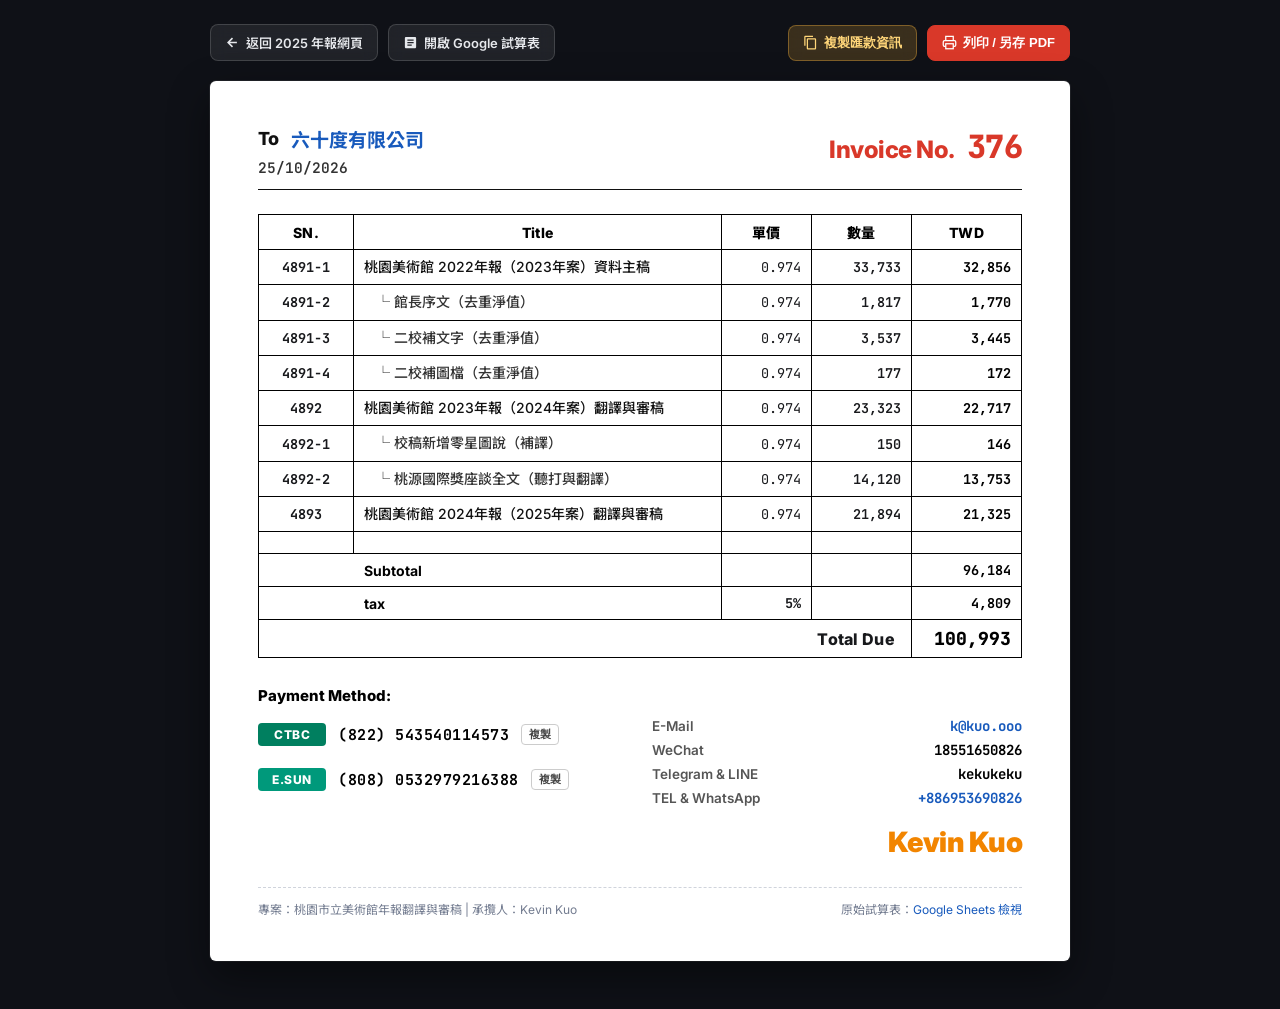
==== quotation.html @ 6e704d07 "Add invoice / quotation page (Invoice No. 376) for 60-degree Co." ====
<!DOCTYPE html>
<html lang="zh-Hant">
<head>
  <meta charset="UTF-8">
  <meta name="viewport" content="width=device-width, initial-scale=1.0">
  <title>請款單 Invoice No. 376 | 六十度有限公司 - 桃園市立美術館年報專案</title>
  <link rel="preconnect" href="https://fonts.googleapis.com">
  <link rel="preconnect" href="https://fonts.gstatic.com" crossorigin>
  <link href="https://fonts.googleapis.com/css2?family=Inter:wght@400;500;600;700;800&family=Noto+Sans+TC:wght@400;500;700&family=JetBrains+Mono:wght@500;600;700&display=swap" rel="stylesheet">
  <style>
    :root {
      --bg-page: #0f1117;
      --paper-bg: #ffffff;
      --text-main: #18191c;
      --text-secondary: #4b5262;
      --text-muted: #737c90;
      --border-color: #000000;
      --border-subtle: #e2e5eb;
      --accent-red: #d93829;
      --accent-gold: #e5a93b;
      --ctbc-green: #007f5f;
      --esun-green: #00997b;
      --kevin-orange: #f28500;
      --shadow-sheet: 0 16px 40px rgba(0, 0, 0, 0.45), 0 0 0 1px rgba(255, 255, 255, 0.08);
      --radius-sm: 4px;
      --radius-md: 8px;
    }

    * {
      box-sizing: border-box;
      margin: 0;
      padding: 0;
    }

    body {
      background-color: var(--bg-page);
      color: var(--text-main);
      font-family: "Inter", "Noto Sans TC", -apple-system, BlinkMacSystemFont, "Segoe UI", sans-serif;
      min-height: 100vh;
      display: flex;
      flex-direction: column;
      align-items: center;
      padding: 24px 16px 48px;
      -webkit-font-smoothing: antialiased;
    }

    /* Top Utility Bar (Screen only) */
    .top-actions {
      width: 100%;
      max-width: 860px;
      display: flex;
      align-items: center;
      justify-content: space-between;
      gap: 12px;
      margin-bottom: 20px;
      flex-wrap: wrap;
    }

    .top-actions-left, .top-actions-right {
      display: flex;
      align-items: center;
      gap: 10px;
      flex-wrap: wrap;
    }

    .btn-action {
      display: inline-flex;
      align-items: center;
      gap: 6px;
      padding: 8px 14px;
      border-radius: var(--radius-md);
      font-size: 13px;
      font-weight: 600;
      text-decoration: none;
      cursor: pointer;
      transition: all 0.2s ease;
      border: 1px solid rgba(255, 255, 255, 0.15);
      background: rgba(255, 255, 255, 0.08);
      color: #e6e8ec;
      backdrop-filter: blur(8px);
    }

    .btn-action:hover {
      background: rgba(255, 255, 255, 0.16);
      color: #ffffff;
      transform: translateY(-1px);
    }

    .btn-action.btn-primary {
      background: var(--accent-red);
      color: #ffffff;
      border-color: var(--accent-red);
    }

    .btn-action.btn-primary:hover {
      background: #c52d1f;
      border-color: #c52d1f;
    }

    .btn-action.btn-gold {
      background: rgba(229, 169, 59, 0.2);
      color: #ffd679;
      border-color: rgba(229, 169, 59, 0.4);
    }

    .btn-action.btn-gold:hover {
      background: var(--accent-gold);
      color: #000;
    }

    /* Paper Container */
    .invoice-sheet {
      width: 100%;
      max-width: 860px;
      background: var(--paper-bg);
      border-radius: 6px;
      box-shadow: var(--shadow-sheet);
      padding: 44px 48px;
      position: relative;
    }

    /* Header Info */
    .sheet-header {
      display: flex;
      justify-content: space-between;
      align-items: flex-start;
      margin-bottom: 24px;
      padding-bottom: 12px;
      border-bottom: 1px solid #111;
    }

    .recipient-block {
      display: flex;
      flex-direction: column;
      gap: 6px;
    }

    .recipient-to {
      font-size: 18px;
      font-weight: 800;
      color: #111;
      display: flex;
      align-items: center;
      gap: 12px;
    }

    .recipient-name {
      color: #185abc;
      font-weight: 700;
      font-size: 19px;
    }

    .invoice-date {
      font-size: 14.5px;
      font-weight: 600;
      color: #333;
      font-family: "JetBrains Mono", monospace;
    }

    .invoice-number-block {
      text-align: right;
      display: flex;
      align-items: baseline;
      justify-content: flex-end;
      gap: 12px;
    }

    .invoice-label {
      font-size: 24px;
      font-weight: 800;
      color: var(--accent-red);
      letter-spacing: -0.5px;
    }

    .invoice-no {
      font-size: 32px;
      font-weight: 900;
      color: var(--accent-red);
      font-family: "JetBrains Mono", monospace;
      letter-spacing: -0.5px;
    }

    /* Main Grid Table */
    .invoice-table-wrapper {
      width: 100%;
      overflow-x: auto;
      margin-bottom: 28px;
    }

    .invoice-table {
      width: 100%;
      border-collapse: collapse;
      font-size: 14px;
      table-layout: fixed;
    }

    .invoice-table col.col-sn { width: 95px; }
    .invoice-table col.col-title { width: auto; }
    .invoice-table col.col-unit { width: 90px; }
    .invoice-table col.col-qty { width: 100px; }
    .invoice-table col.col-amount { width: 110px; }

    .invoice-table th, .invoice-table td {
      border: 1px solid #000;
      padding: 7px 10px;
      vertical-align: middle;
    }

    .invoice-table th {
      background: #ffffff;
      font-weight: 800;
      color: #000;
      text-align: center;
      font-size: 14px;
      letter-spacing: 0.2px;
    }

    .invoice-table th.th-title {
      text-align: center;
    }

    .invoice-table td.td-sn {
      font-family: "JetBrains Mono", monospace;
      font-weight: 700;
      font-size: 13.5px;
      text-align: center;
    }

    .invoice-table td.td-title {
      font-weight: 500;
      color: #111;
      text-align: left;
      line-height: 1.45;
    }

    .invoice-table td.td-subitem {
      padding-left: 22px;
      color: #333;
    }

    .invoice-table td.td-unit,
    .invoice-table td.td-qty,
    .invoice-table td.td-amount {
      text-align: right;
      font-family: "JetBrains Mono", monospace;
      font-size: 13.5px;
    }

    .invoice-table td.td-qty {
      font-weight: 600;
    }

    .invoice-table td.td-amount {
      font-weight: 700;
      color: #000;
    }

    /* Summary Totals */
    .invoice-table tr.row-empty td {
      border: 1px solid #000;
      height: 22px;
    }

    .invoice-table tr.row-summary td {
      font-weight: 700;
    }

    .invoice-table tr.row-summary td.td-label {
      font-weight: 700;
      color: #000;
    }

    .invoice-table tr.row-total td {
      font-size: 16px;
      font-weight: 800;
    }

    .invoice-table tr.row-total td.td-total-amount {
      font-size: 18px;
      font-weight: 900;
      color: #000;
    }

    /* Payment & Contact Section */
    .payment-section {
      margin-top: 10px;
    }

    .payment-title {
      font-size: 15px;
      font-weight: 800;
      color: #000;
      margin-bottom: 12px;
    }

    .payment-grid {
      display: grid;
      grid-template-columns: 1fr 1fr;
      gap: 24px;
    }

    /* Bank Accounts */
    .bank-list {
      display: flex;
      flex-direction: column;
      gap: 10px;
    }

    .bank-card {
      display: flex;
      align-items: center;
      gap: 12px;
      padding: 6px 0;
    }

    .bank-badge {
      display: inline-flex;
      align-items: center;
      justify-content: center;
      padding: 4px 10px;
      border-radius: var(--radius-sm);
      font-size: 12px;
      font-weight: 800;
      letter-spacing: 0.5px;
      color: #fff;
      min-width: 68px;
    }

    .badge-ctbc {
      background-color: var(--ctbc-green);
    }

    .badge-esun {
      background-color: var(--esun-green);
    }

    .bank-account-num {
      font-family: "JetBrains Mono", monospace;
      font-size: 15px;
      font-weight: 700;
      color: #000;
      letter-spacing: 0.5px;
    }

    .btn-copy-account {
      background: none;
      border: 1px solid #ccc;
      border-radius: var(--radius-sm);
      padding: 2px 7px;
      font-size: 11px;
      font-weight: 600;
      cursor: pointer;
      color: #444;
      transition: all 0.15s;
    }

    .btn-copy-account:hover {
      background: #f0f0f0;
      border-color: #888;
      color: #000;
    }

    /* Contact Details */
    .contact-list {
      display: flex;
      flex-direction: column;
      gap: 6px;
      font-size: 14px;
    }

    .contact-row {
      display: flex;
      align-items: center;
      justify-content: space-between;
      gap: 12px;
    }

    .contact-label {
      color: #555;
      font-weight: 600;
      font-size: 13.5px;
      min-width: 120px;
    }

    .contact-value {
      font-family: "JetBrains Mono", monospace;
      font-weight: 700;
      color: #000;
      font-size: 14px;
      text-align: right;
    }

    .contact-value a {
      color: #185abc;
      text-decoration: none;
    }

    .contact-value a:hover {
      text-decoration: underline;
    }

    /* Signature Block */
    .signature-row {
      margin-top: 18px;
      display: flex;
      justify-content: flex-end;
      align-items: center;
    }

    .signature-name {
      font-size: 28px;
      font-weight: 900;
      color: var(--kevin-orange);
      letter-spacing: -0.5px;
      font-family: "Inter", sans-serif;
    }

    /* Footer Note */
    .sheet-footer-note {
      margin-top: 28px;
      padding-top: 12px;
      border-top: 1px dashed #d0d4dc;
      font-size: 12px;
      color: var(--text-muted);
      display: flex;
      justify-content: space-between;
      align-items: center;
      flex-wrap: wrap;
      gap: 8px;
    }

    .sheet-footer-note a {
      color: #185abc;
      text-decoration: none;
    }

    .sheet-footer-note a:hover {
      text-decoration: underline;
    }

    /* Toast Notification */
    .toast-msg {
      position: fixed;
      bottom: 24px;
      left: 50%;
      transform: translateX(-50%) translateY(30px);
      background: rgba(18, 19, 24, 0.95);
      border: 1px solid rgba(229, 169, 59, 0.6);
      color: #ffffff;
      padding: 10px 20px;
      border-radius: 30px;
      font-size: 13px;
      font-weight: 600;
      box-shadow: 0 10px 25px rgba(0, 0, 0, 0.4);
      opacity: 0;
      pointer-events: none;
      transition: all 0.25s cubic-bezier(0.16, 1, 0.3, 1);
      z-index: 999;
      display: flex;
      align-items: center;
      gap: 8px;
    }

    .toast-msg.show {
      opacity: 1;
      transform: translateX(-50%) translateY(0);
    }

    /* Print Styles */
    @media print {
      @page {
        size: A4 portrait;
        margin: 12mm 14mm;
      }

      body {
        background: #ffffff !important;
        padding: 0 !important;
        color: #000000 !important;
      }

      .top-actions, .btn-copy-account, .toast-msg, .sheet-footer-note {
        display: none !important;
      }

      .invoice-sheet {
        box-shadow: none !important;
        padding: 0 !important;
        max-width: 100% !important;
        border-radius: 0 !important;
      }

      .bank-badge {
        -webkit-print-color-adjust: exact !important;
        print-color-adjust: exact !important;
      }

      .invoice-label, .invoice-no {
        -webkit-print-color-adjust: exact !important;
        print-color-adjust: exact !important;
      }

      .signature-name {
        -webkit-print-color-adjust: exact !important;
        print-color-adjust: exact !important;
      }
    }

    /* Responsive Mobile Styles */
    @media (max-width: 768px) {
      .invoice-sheet {
        padding: 24px 18px;
      }

      .sheet-header {
        flex-direction: column;
        gap: 14px;
      }

      .invoice-number-block {
        justify-content: flex-start;
      }

      .payment-grid {
        grid-template-columns: 1fr;
        gap: 18px;
      }

      .contact-row {
        justify-content: space-between;
      }

      .invoice-table col.col-sn { width: 75px; }
      .invoice-table col.col-unit { width: 70px; }
      .invoice-table col.col-qty { width: 80px; }
      .invoice-table col.col-amount { width: 85px; }
      .invoice-table { font-size: 12.5px; }
      .invoice-table td.td-sn,
      .invoice-table td.td-unit,
      .invoice-table td.td-qty,
      .invoice-table td.td-amount { font-size: 12px; }
    }
  </style>
</head>
<body>

  <!-- Top Utilities Bar -->
  <aside class="top-actions">
    <div class="top-actions-left">
      <a href="/2025/" class="btn-action">
        <svg width="15" height="15" viewBox="0 0 24 24" fill="none" stroke="currentColor" stroke-width="2.5"><path d="M19 12H5M12 19l-7-7 7-7"/></svg>
        返回 2025 年報網頁
      </a>
      <a href="https://docs.google.com/spreadsheets/d/1zz-hz2Ow2sRzkohYE0RKd2f8liu4B9ajY5R7YrhOZS8/edit?usp=sharing" target="_blank" rel="noopener noreferrer" class="btn-action">
        <svg width="15" height="15" viewBox="0 0 24 24" fill="currentColor"><path d="M19 3H5c-1.1 0-2 .9-2 2v14c0 1.1.9 2 2 2h14c1.1 0 2-.9 2-2V5c0-1.1-.9-2-2-2zm-5 14H7v-2h7v2zm3-4H7v-2h10v2zm0-4H7V7h10v2z"/></svg>
        開啟 Google 試算表
      </a>
    </div>
    <div class="top-actions-right">
      <button class="btn-action btn-gold" id="btnCopyBankAll">
        <svg width="15" height="15" viewBox="0 0 24 24" fill="currentColor"><path d="M16 1H4c-1.1 0-2 .9-2 2v14h2V3h12V1zm3 4H8c-1.1 0-2 .9-2 2v14c0 1.1.9 2 2 2h11c1.1 0 2-.9 2-2V7c0-1.1-.9-2-2-2zm0 16H8V7h11v14z"/></svg>
        複製匯款資訊
      </button>
      <button class="btn-action btn-primary" onclick="window.print()">
        <svg width="15" height="15" viewBox="0 0 24 24" fill="none" stroke="currentColor" stroke-width="2"><path d="M6 9V2h12v7M6 18H4a2 2 0 01-2-2v-5a2 2 0 012-2h16a2 2 0 012 2v5a2 2 0 01-2 2h-2"/><rect x="6" y="14" width="12" height="8"/></svg>
        列印 / 另存 PDF
      </button>
    </div>
  </aside>

  <!-- Printable Invoice Paper Sheet -->
  <main class="invoice-sheet" id="invoiceSheet">
    <!-- Header -->
    <header class="sheet-header">
      <div class="recipient-block">
        <div class="recipient-to">
          <span>To</span>
          <span class="recipient-name">六十度有限公司</span>
        </div>
        <div class="invoice-date">25/10/2026</div>
      </div>
      <div class="invoice-number-block">
        <span class="invoice-label">Invoice No.</span>
        <span class="invoice-no">376</span>
      </div>
    </header>

    <!-- Detailed Invoice Items Table -->
    <div class="invoice-table-wrapper">
      <table class="invoice-table">
        <colgroup>
          <col class="col-sn">
          <col class="col-title">
          <col class="col-unit">
          <col class="col-qty">
          <col class="col-amount">
        </colgroup>
        <thead>
          <tr>
            <th>SN.</th>
            <th class="th-title">Title</th>
            <th>單價</th>
            <th>數量</th>
            <th>TWD</th>
          </tr>
        </thead>
        <tbody>
          <tr>
            <td class="td-sn">4891-1</td>
            <td class="td-title">桃園美術館 2022年報（2023年案）資料主稿</td>
            <td class="td-unit">0.974</td>
            <td class="td-qty">33,733</td>
            <td class="td-amount">32,856</td>
          </tr>
          <tr>
            <td class="td-sn">4891-2</td>
            <td class="td-title td-subitem">└ 館長序文（去重淨值）</td>
            <td class="td-unit">0.974</td>
            <td class="td-qty">1,817</td>
            <td class="td-amount">1,770</td>
          </tr>
          <tr>
            <td class="td-sn">4891-3</td>
            <td class="td-title td-subitem">└ 二校補文字（去重淨值）</td>
            <td class="td-unit">0.974</td>
            <td class="td-qty">3,537</td>
            <td class="td-amount">3,445</td>
          </tr>
          <tr>
            <td class="td-sn">4891-4</td>
            <td class="td-title td-subitem">└ 二校補圖檔（去重淨值）</td>
            <td class="td-unit">0.974</td>
            <td class="td-qty">177</td>
            <td class="td-amount">172</td>
          </tr>
          <tr>
            <td class="td-sn">4892</td>
            <td class="td-title">桃園美術館 2023年報（2024年案）翻譯與審稿</td>
            <td class="td-unit">0.974</td>
            <td class="td-qty">23,323</td>
            <td class="td-amount">22,717</td>
          </tr>
          <tr>
            <td class="td-sn">4892-1</td>
            <td class="td-title td-subitem">└ 校稿新增零星圖說（補譯）</td>
            <td class="td-unit">0.974</td>
            <td class="td-qty">150</td>
            <td class="td-amount">146</td>
          </tr>
          <tr>
            <td class="td-sn">4892-2</td>
            <td class="td-title td-subitem">└ 桃源國際獎座談全文（聽打與翻譯）</td>
            <td class="td-unit">0.974</td>
            <td class="td-qty">14,120</td>
            <td class="td-amount">13,753</td>
          </tr>
          <tr>
            <td class="td-sn">4893</td>
            <td class="td-title">桃園美術館 2024年報（2025年案）翻譯與審稿</td>
            <td class="td-unit">0.974</td>
            <td class="td-qty">21,894</td>
            <td class="td-amount">21,325</td>
          </tr>
          <!-- Empty separator row -->
          <tr class="row-empty">
            <td></td>
            <td></td>
            <td></td>
            <td></td>
            <td></td>
          </tr>
          <!-- Subtotal -->
          <tr class="row-summary">
            <td style="border-right: none;"></td>
            <td class="td-label" style="border-left: none;">Subtotal</td>
            <td></td>
            <td></td>
            <td class="td-amount">96,184</td>
          </tr>
          <!-- Tax 5% -->
          <tr class="row-summary">
            <td style="border-right: none;"></td>
            <td class="td-label" style="border-left: none;">tax</td>
            <td class="td-unit">5%</td>
            <td></td>
            <td class="td-amount">4,809</td>
          </tr>
          <!-- Total Due -->
          <tr class="row-summary row-total">
            <td colspan="4" style="text-align: right; padding-right: 16px; font-weight: 800; letter-spacing: 0.3px;">Total Due</td>
            <td class="td-amount td-total-amount">100,993</td>
          </tr>
        </tbody>
      </table>
    </div>

    <!-- Payment & Contact Information -->
    <section class="payment-section">
      <h3 class="payment-title">Payment Method:</h3>
      
      <div class="payment-grid">
        <!-- Bank Accounts (Left Column) -->
        <div class="bank-list">
          <div class="bank-card">
            <span class="bank-badge badge-ctbc">CTBC</span>
            <span class="bank-account-num">(822) 543540114573</span>
            <button class="btn-copy-account" data-copy="822543540114573" data-label="中國信託帳號">複製</button>
          </div>
          <div class="bank-card">
            <span class="bank-badge badge-esun">E.SUN</span>
            <span class="bank-account-num">(808) 0532979216388</span>
            <button class="btn-copy-account" data-copy="8080532979216388" data-label="玉山銀行帳號">複製</button>
          </div>
        </div>

        <!-- Contact Info (Right Column) -->
        <div class="contact-list">
          <div class="contact-row">
            <span class="contact-label">E-Mail</span>
            <span class="contact-value"><a href="mailto:k@kuo.ooo">k@kuo.ooo</a></span>
          </div>
          <div class="contact-row">
            <span class="contact-label">WeChat</span>
            <span class="contact-value">18551650826</span>
          </div>
          <div class="contact-row">
            <span class="contact-label">Telegram &amp; LINE</span>
            <span class="contact-value">kekukeku</span>
          </div>
          <div class="contact-row">
            <span class="contact-label">TEL &amp; WhatsApp</span>
            <span class="contact-value"><a href="tel:+886953690826">+886953690826</a></span>
          </div>
        </div>
      </div>

      <!-- Signature -->
      <div class="signature-row">
        <div class="signature-name">Kevin Kuo</div>
      </div>
    </section>

    <!-- Footer metadata -->
    <footer class="sheet-footer-note">
      <div>專案：桃園市立美術館年報翻譯與審稿 | 承攬人：Kevin Kuo</div>
      <div>原始試算表：<a href="https://docs.google.com/spreadsheets/d/1zz-hz2Ow2sRzkohYE0RKd2f8liu4B9ajY5R7YrhOZS8/edit?usp=sharing" target="_blank" rel="noopener noreferrer">Google Sheets 檢視</a></div>
    </footer>
  </main>

  <!-- Toast Notification -->
  <div class="toast-msg" id="toast">✅ 已複製到剪貼簿</div>

  <script>
    // Copy buttons
    const toast = document.getElementById('toast');
    let toastTimer = null;

    function showToast(msg) {
      toast.textContent = msg;
      toast.classList.add('show');
      clearTimeout(toastTimer);
      toastTimer = setTimeout(() => {
        toast.classList.remove('show');
      }, 2500);
    }

    function copyToClipboard(text, successMsg) {
      if (navigator.clipboard && navigator.clipboard.writeText) {
        navigator.clipboard.writeText(text).then(() => {
          showToast(successMsg);
        }).catch(() => {
          fallbackCopy(text, successMsg);
        });
      } else {
        fallbackCopy(text, successMsg);
      }
    }

    function fallbackCopy(text, successMsg) {
      const ta = document.createElement('textarea');
      ta.value = text;
      ta.style.position = 'fixed';
      ta.style.opacity = '0';
      document.body.appendChild(ta);
      ta.focus();
      ta.select();
      try {
        document.execCommand('copy');
        showToast(successMsg);
      } catch (_) {
        showToast('❌ 複製失敗');
      }
      document.body.removeChild(ta);
    }

    // Individual bank copy buttons
    document.querySelectorAll('.btn-copy-account').forEach(btn => {
      btn.addEventListener('click', () => {
        const val = btn.dataset.copy;
        const label = btn.dataset.label || '帳號';
        copyToClipboard(val, `✅ 已複製 ${label}：${val}`);
      });
    });

    // Copy all bank info button
    const btnCopyBankAll = document.getElementById('btnCopyBankAll');
    if (btnCopyBankAll) {
      btnCopyBankAll.addEventListener('click', () => {
        const text = `【六十度有限公司 請款單 No. 376 付款資訊】\n總計應付：TWD 100,993\n\n1. 中國信託商業銀行 (822)\n帳號：543540114573\n\n2. 玉山商業銀行 (808)\n帳號：0532979216388\n\n聯絡人：Kevin Kuo\nE-mail: k@kuo.ooo\nTEL: +886953690826`;
        copyToClipboard(text, '✅ 已複製完整匯款與聯絡資訊！');
      });
    }
  </script>
</body>
</html>
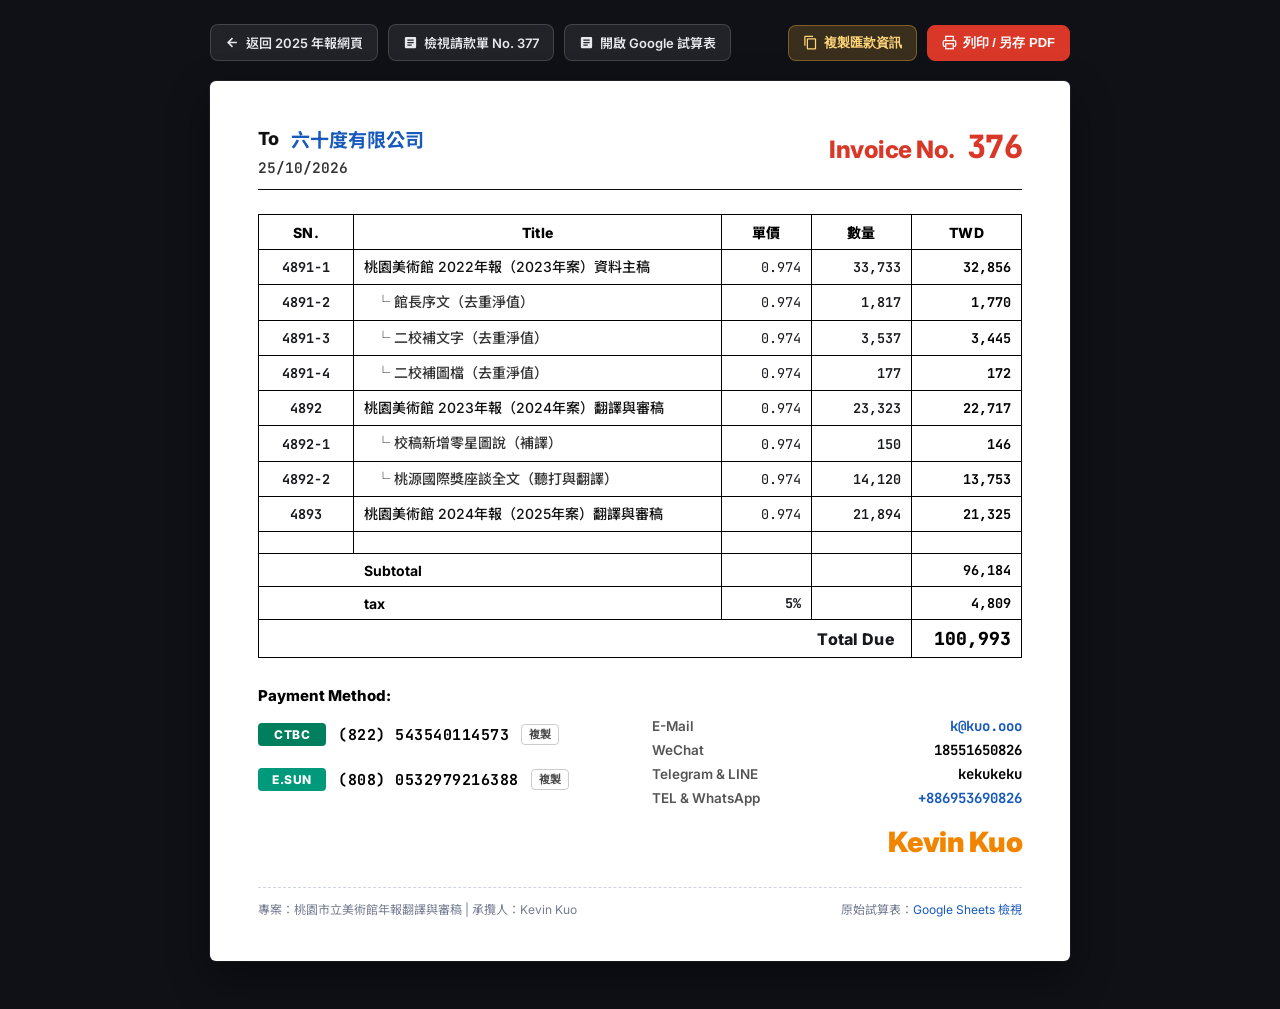
==== commit c2d3ab9e: "Add quotation2026.html (Invoice No. 377) for 2025 Annual Report translation" ====
--- a/quotation.html
+++ b/quotation.html
@@ -551,6 +551,10 @@
         <svg width="15" height="15" viewBox="0 0 24 24" fill="none" stroke="currentColor" stroke-width="2.5"><path d="M19 12H5M12 19l-7-7 7-7"/></svg>
         返回 2025 年報網頁
       </a>
+      <a href="/quotation2026.html" class="btn-action">
+        <svg width="15" height="15" viewBox="0 0 24 24" fill="currentColor"><path d="M19 3H5c-1.1 0-2 .9-2 2v14c0 1.1.9 2 2 2h14c1.1 0 2-.9 2-2V5c0-1.1-.9-2-2-2zm-5 14H7v-2h7v2zm3-4H7v-2h10v2zm0-4H7V7h10v2z"/></svg>
+        檢視請款單 No. 377
+      </a>
       <a href="https://docs.google.com/spreadsheets/d/1zz-hz2Ow2sRzkohYE0RKd2f8liu4B9ajY5R7YrhOZS8/edit?usp=sharing" target="_blank" rel="noopener noreferrer" class="btn-action">
         <svg width="15" height="15" viewBox="0 0 24 24" fill="currentColor"><path d="M19 3H5c-1.1 0-2 .9-2 2v14c0 1.1.9 2 2 2h14c1.1 0 2-.9 2-2V5c0-1.1-.9-2-2-2zm-5 14H7v-2h7v2zm3-4H7v-2h10v2zm0-4H7V7h10v2z"/></svg>
         開啟 Google 試算表
